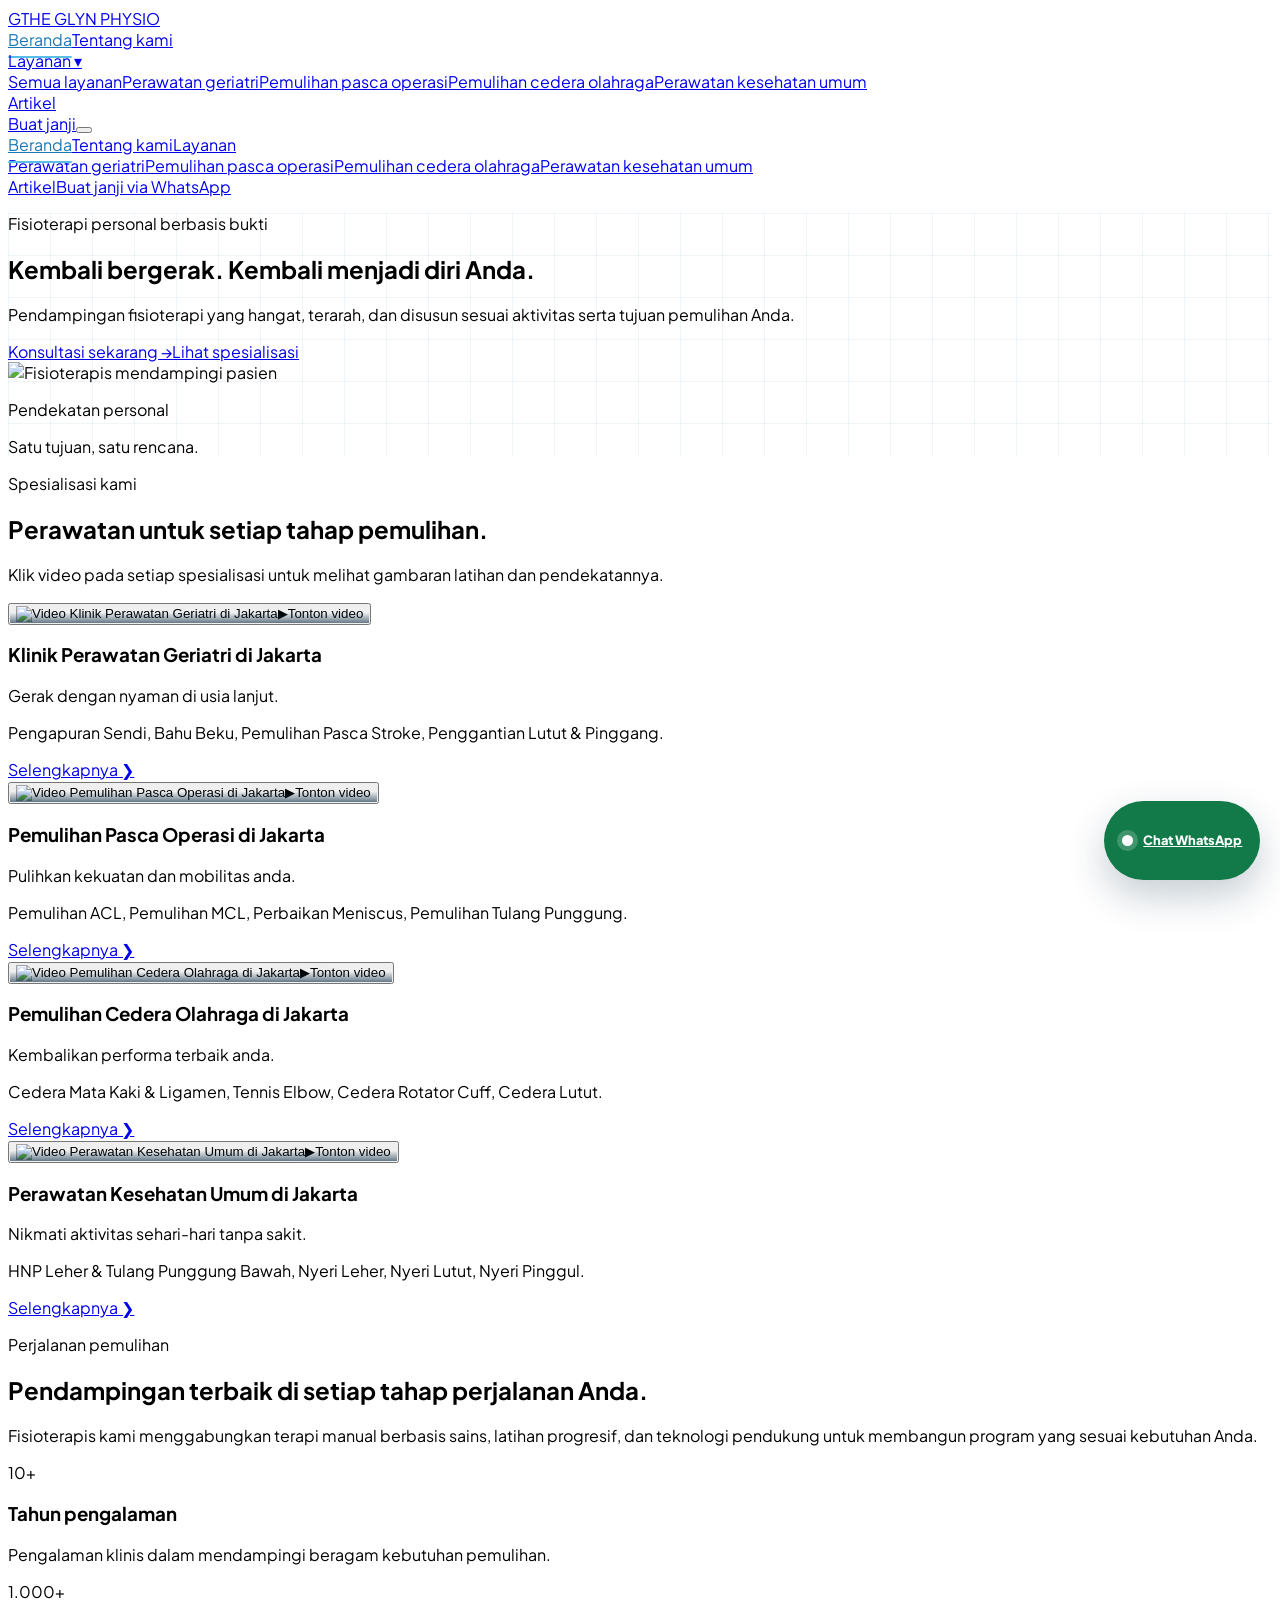
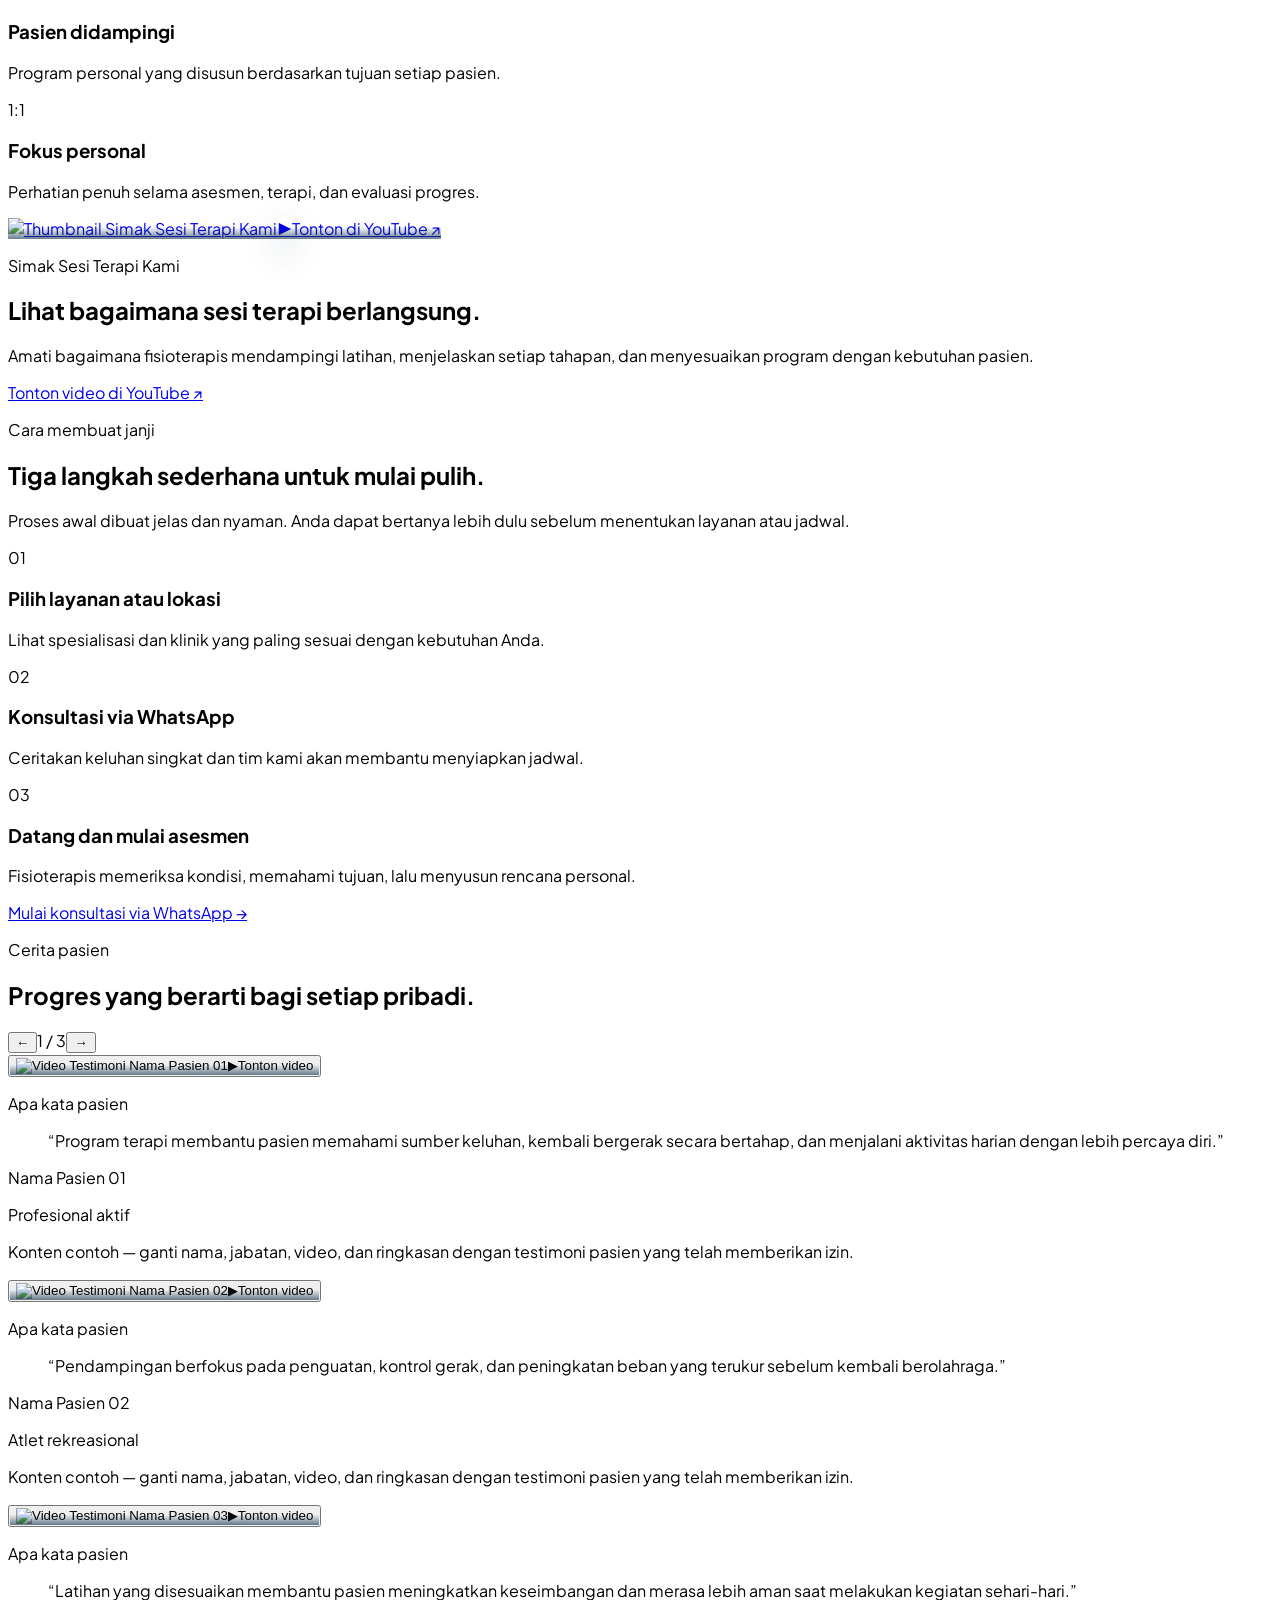
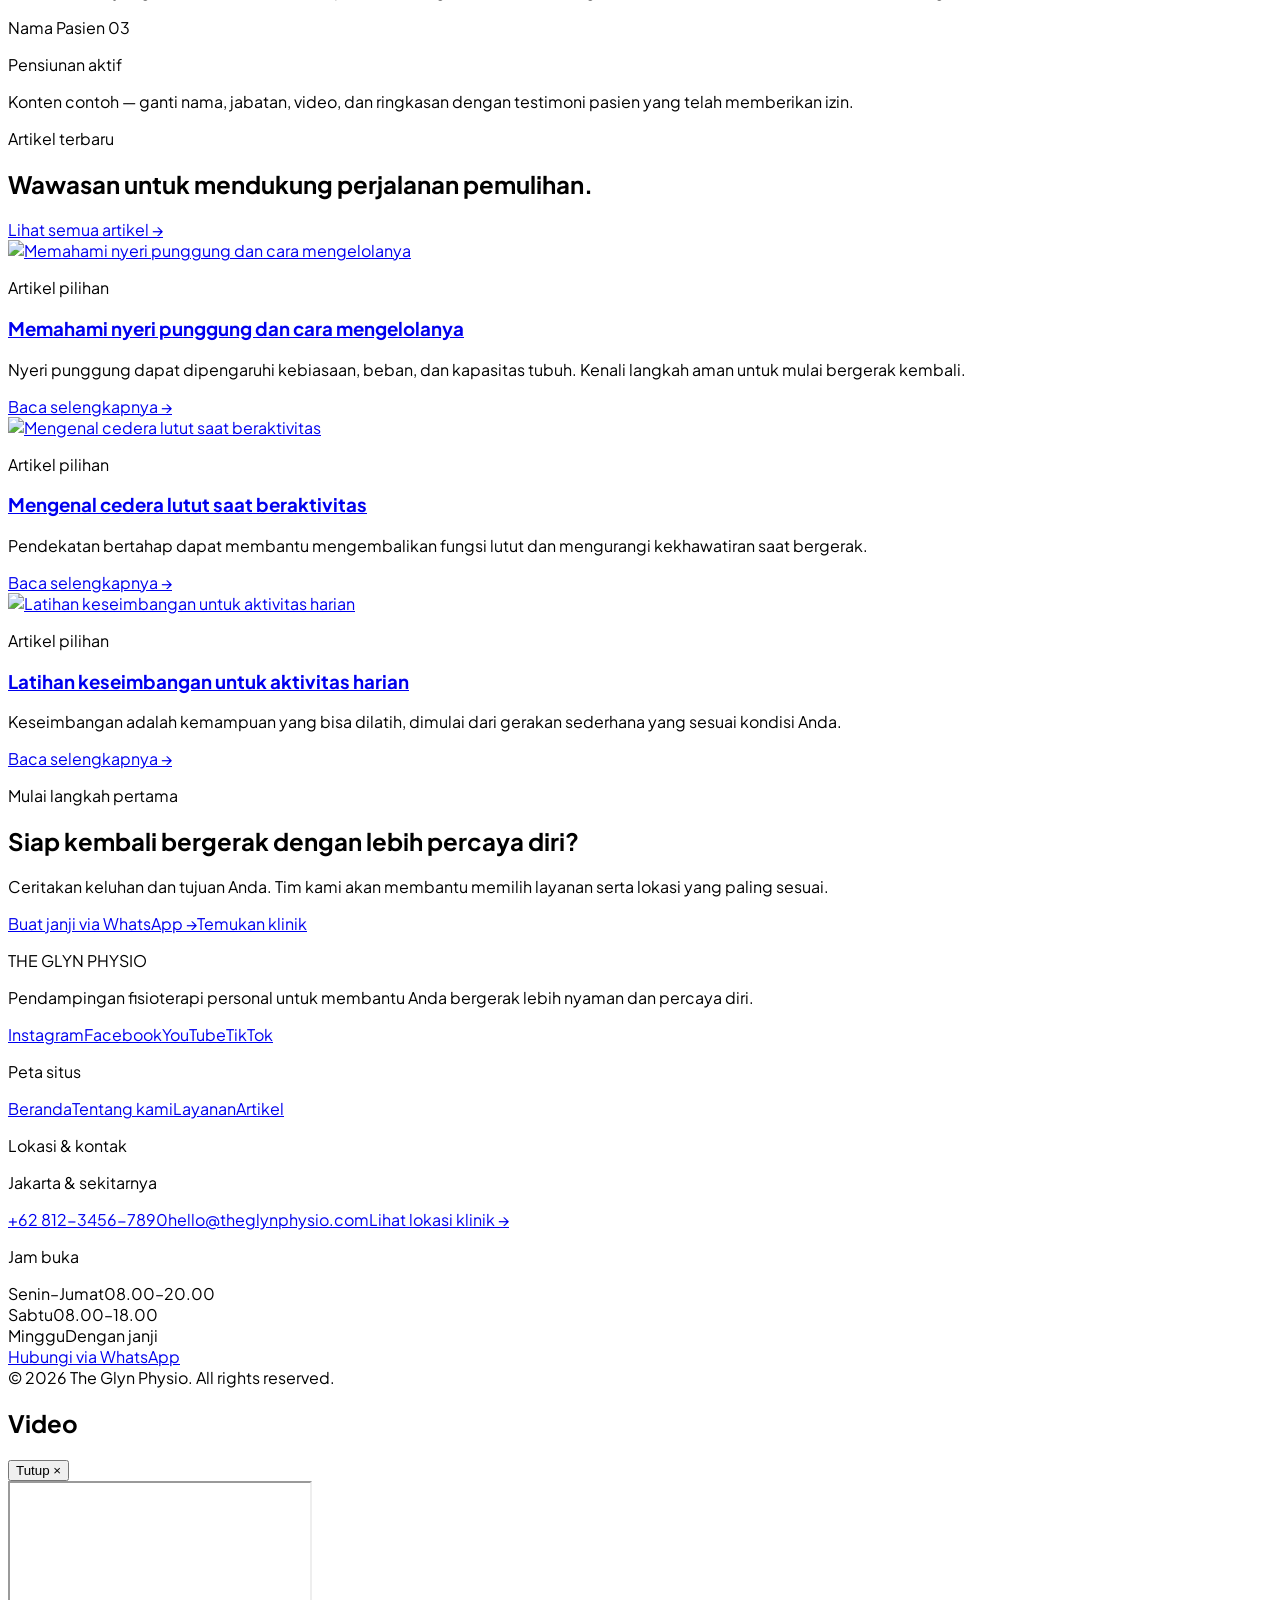
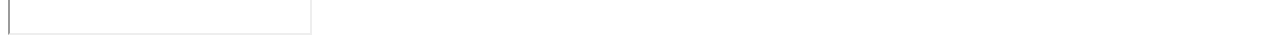
==== index.html @ 9abd16a7 "first commit" ====
<!doctype html>
<html lang="id">
  <head>
    <meta charset="UTF-8" />
    <meta name="viewport" content="width=device-width, initial-scale=1" />
    <meta name="description" content="The Glyn Physio — fisioterapi personal untuk membantu Anda kembali bergerak dengan percaya diri." />
    <title>The Glyn Physio | Trust in Expert Care</title>
    <script src="https://cdn.tailwindcss.com"></script>
    <script>tailwind.config={theme:{extend:{colors:{ink:"#12324a",teal:"#1b78b4",mint:"#eaf6fc",coral:"#1672a6",sand:"#f7fbfe"},fontFamily:{sans:["Plus Jakarta Sans","sans-serif"],display:["DM Serif Display","serif"]},boxShadow:{soft:"0 20px 60px rgba(18,50,74,.12)"}}}}</script>
    <link rel="stylesheet" href="styles.css" />
    <link rel="preconnect" href="https://fonts.googleapis.com" />
    <link rel="preconnect" href="https://fonts.gstatic.com" crossorigin />
    <link href="https://fonts.googleapis.com/css2?family=DM+Serif+Display&family=Plus+Jakarta+Sans:wght@400;600;700;800&display=swap" rel="stylesheet" />
  </head>
  <body class="bg-sand text-ink"></body>
  <script src="site.js"></script>
</html>
---- styles.css ----
html { scroll-behavior: smooth; }
body { font-family: "Plus Jakarta Sans", ui-sans-serif, system-ui, sans-serif; }
body.modal-open { overflow: hidden; }
.hero-grid { background-image: linear-gradient(rgba(27,120,180,.07) 1px, transparent 1px), linear-gradient(90deg, rgba(27,120,180,.07) 1px, transparent 1px); background-size: 42px 42px; }
.service-card { transition: transform .18s ease, box-shadow .18s ease; }
.service-card:hover { transform: translateY(-5px); box-shadow: 0 20px 45px rgba(18,50,74,.12); }
.media-cover { position: relative; overflow: hidden; }
.media-cover::after { content: ""; position: absolute; inset: 0; background: linear-gradient(to top, rgba(18,50,74,.62), transparent 58%); pointer-events: none; }
.media-cover img { transition: transform .45s ease; }
.media-cover:hover img { transform: scale(1.035); }
.play-button { box-shadow: 0 12px 34px rgba(18,50,74,.24); }
.video-modal { animation: modal-in .18s ease-out; }
.nav-link { position: relative; padding-block: .65rem; transition: color .18s ease; }
.nav-link:hover, .nav-link.is-active { color: #1b78b4; }
.nav-link.is-active::after { content: ""; position: absolute; left: 0; right: 0; bottom: .15rem; height: 2px; border-radius: 999px; background: #59bfe8; }
.whatsapp-float { position: fixed; right: 1.25rem; bottom: 1.25rem; z-index: 60; display: inline-flex; min-height: 3.25rem; align-items: center; gap: .65rem; border-radius: 999px; background: #117a48; padding: .85rem 1.1rem; color: #fff; font-size: .8rem; font-weight: 800; box-shadow: 0 16px 38px rgba(18,50,74,.24); transition: transform .18s ease, background .18s ease; }
.whatsapp-float:hover { transform: translateY(-3px); background: #0d653b; }
.whatsapp-pulse { width: .7rem; height: .7rem; border-radius: 999px; background: #fff; box-shadow: 0 0 0 5px rgba(255,255,255,.2); }
:focus-visible { outline: 3px solid #59bfe8; outline-offset: 3px; }
@keyframes modal-in { from { opacity: 0; } to { opacity: 1; } }
@media (max-width: 420px) { .whatsapp-float span:last-child { display: none; } .whatsapp-float { width: 3.25rem; justify-content: center; padding-inline: 0; } }
@media (prefers-reduced-motion: reduce) { html { scroll-behavior: auto; } .service-card, .media-cover img, .video-modal, .whatsapp-float { transition: none; animation: none; } }
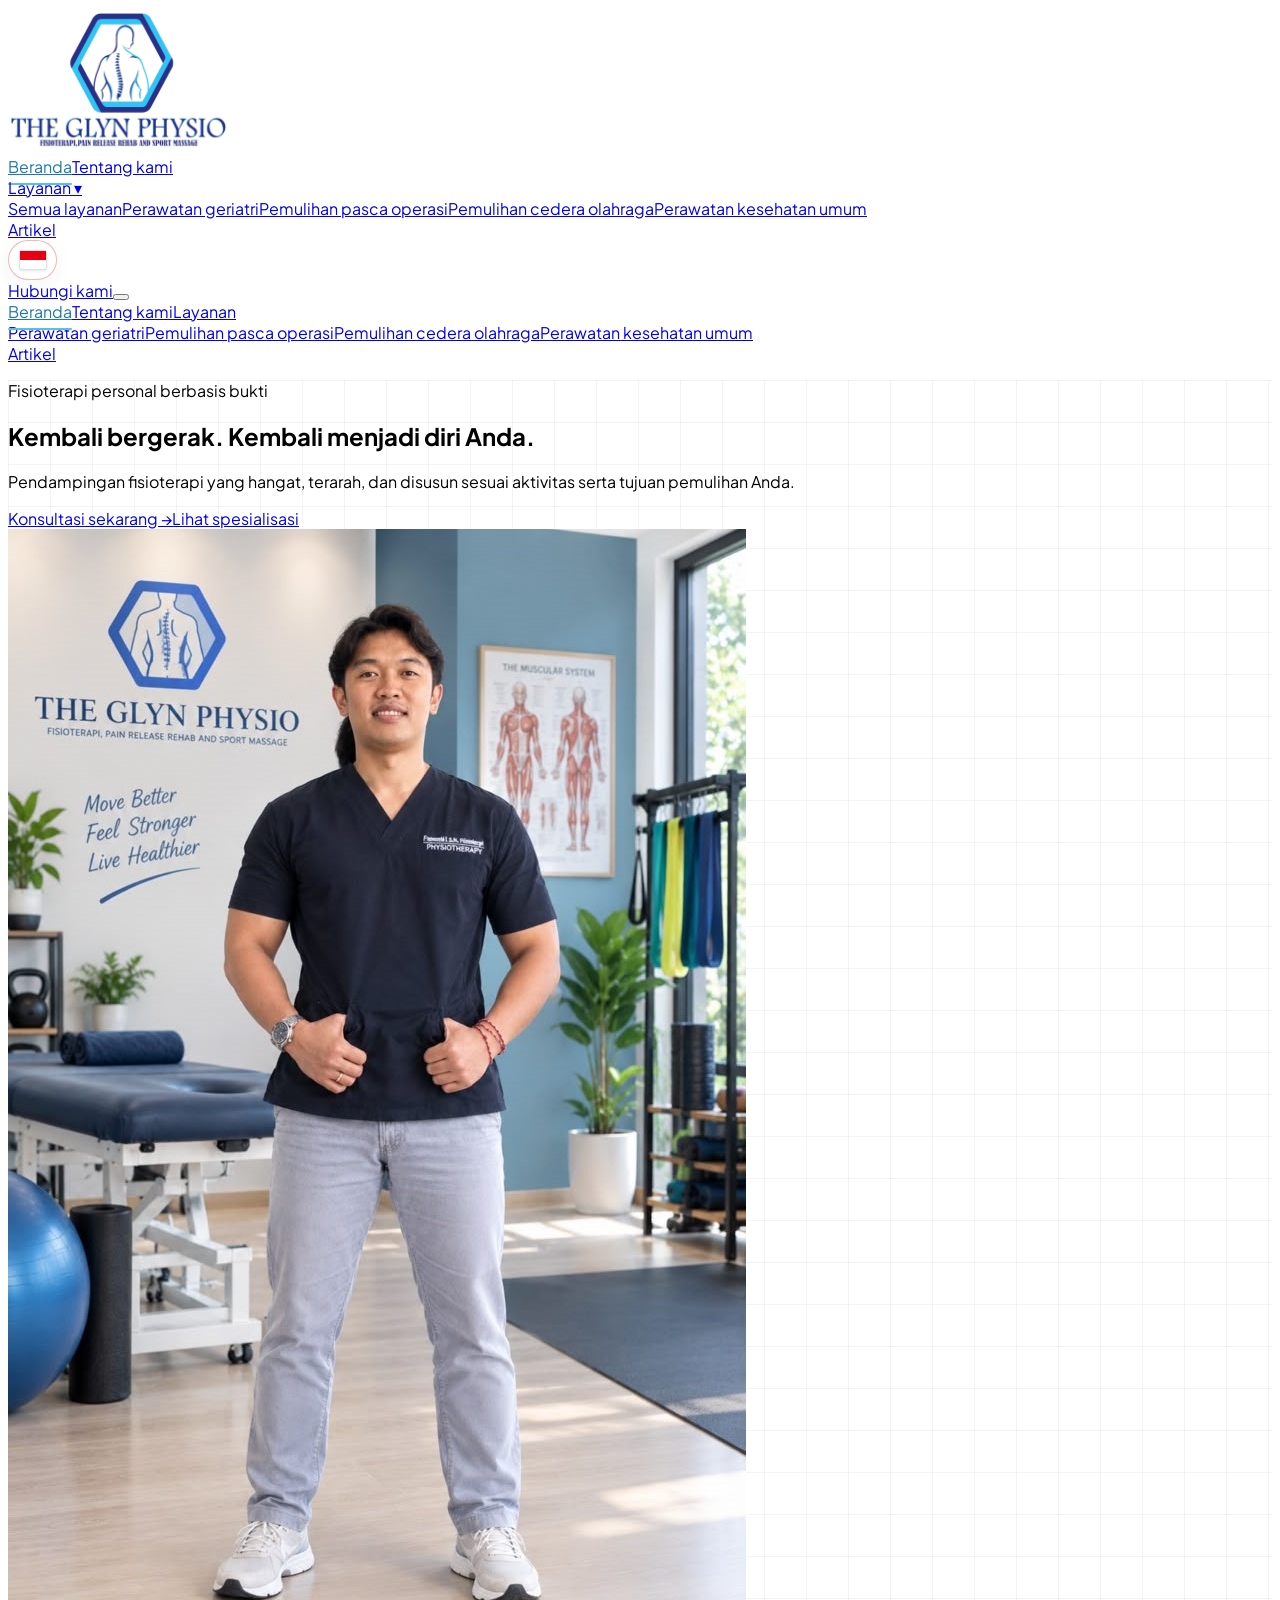
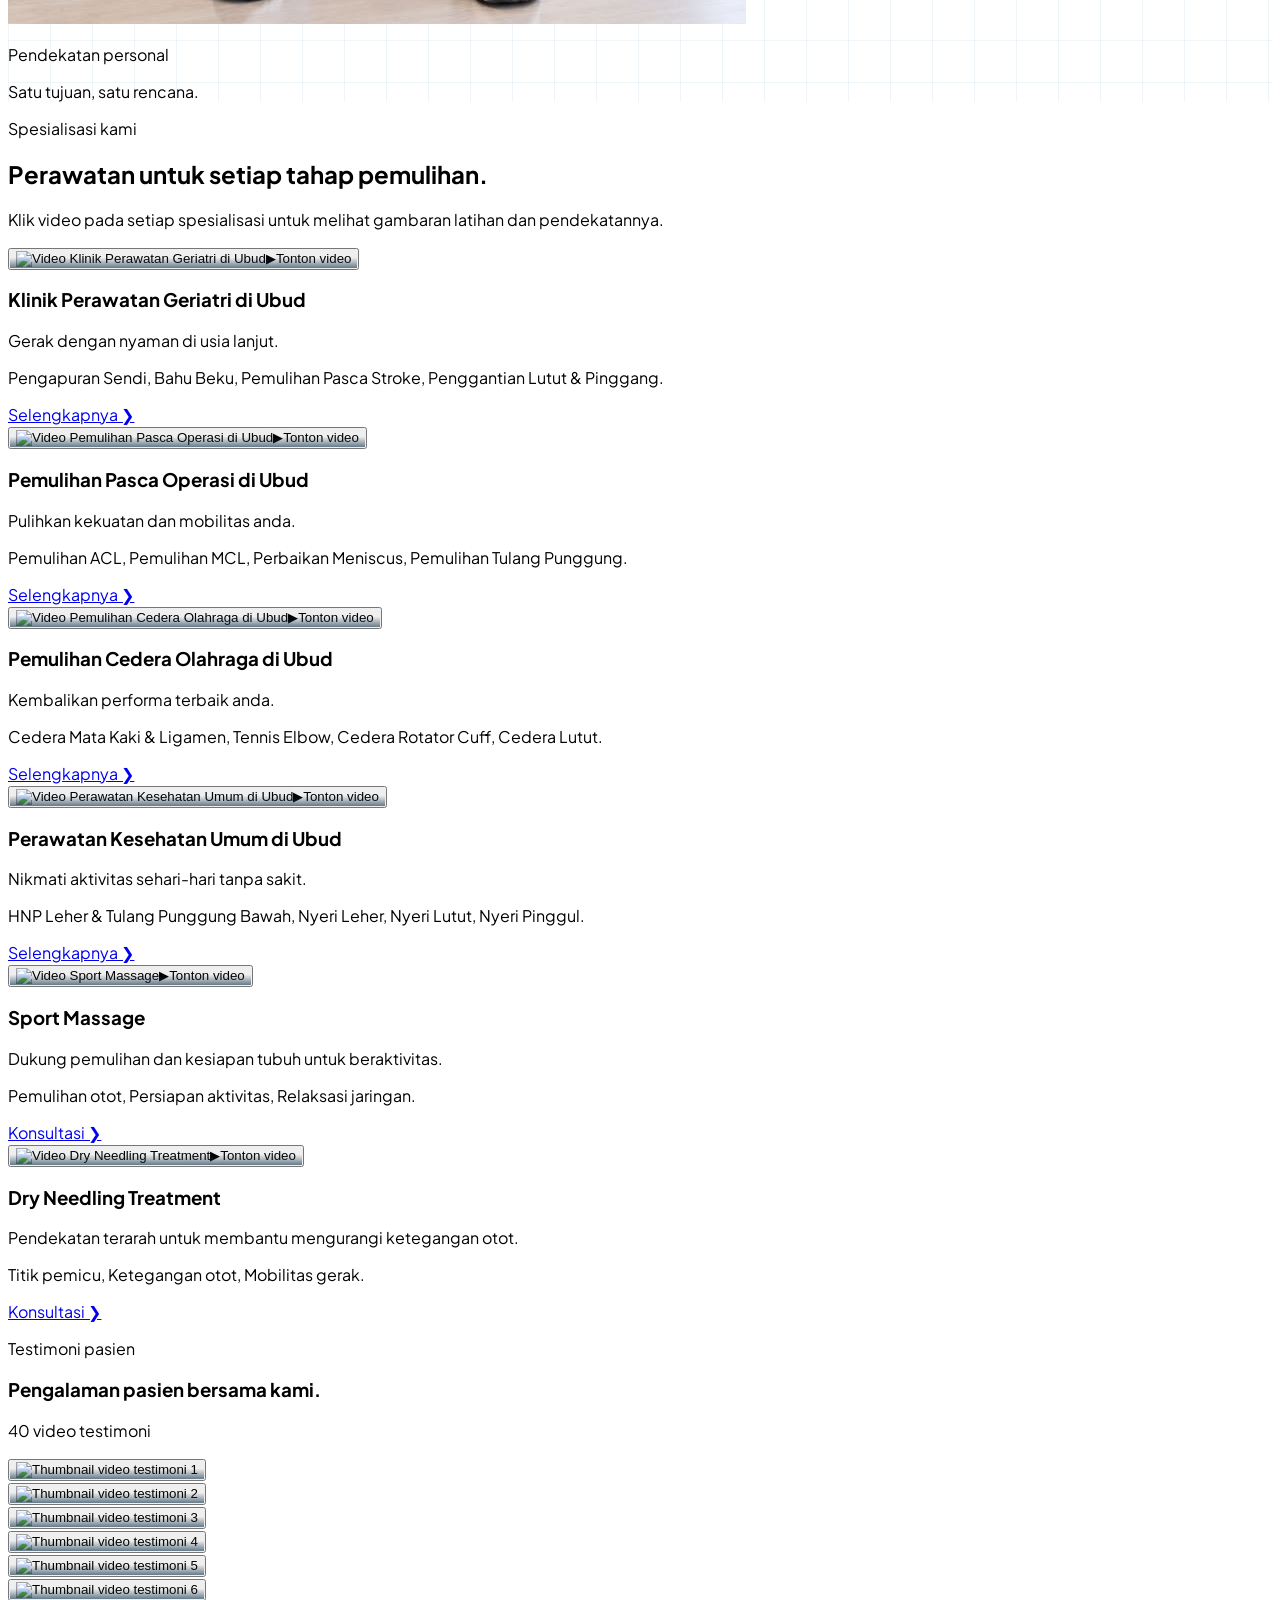
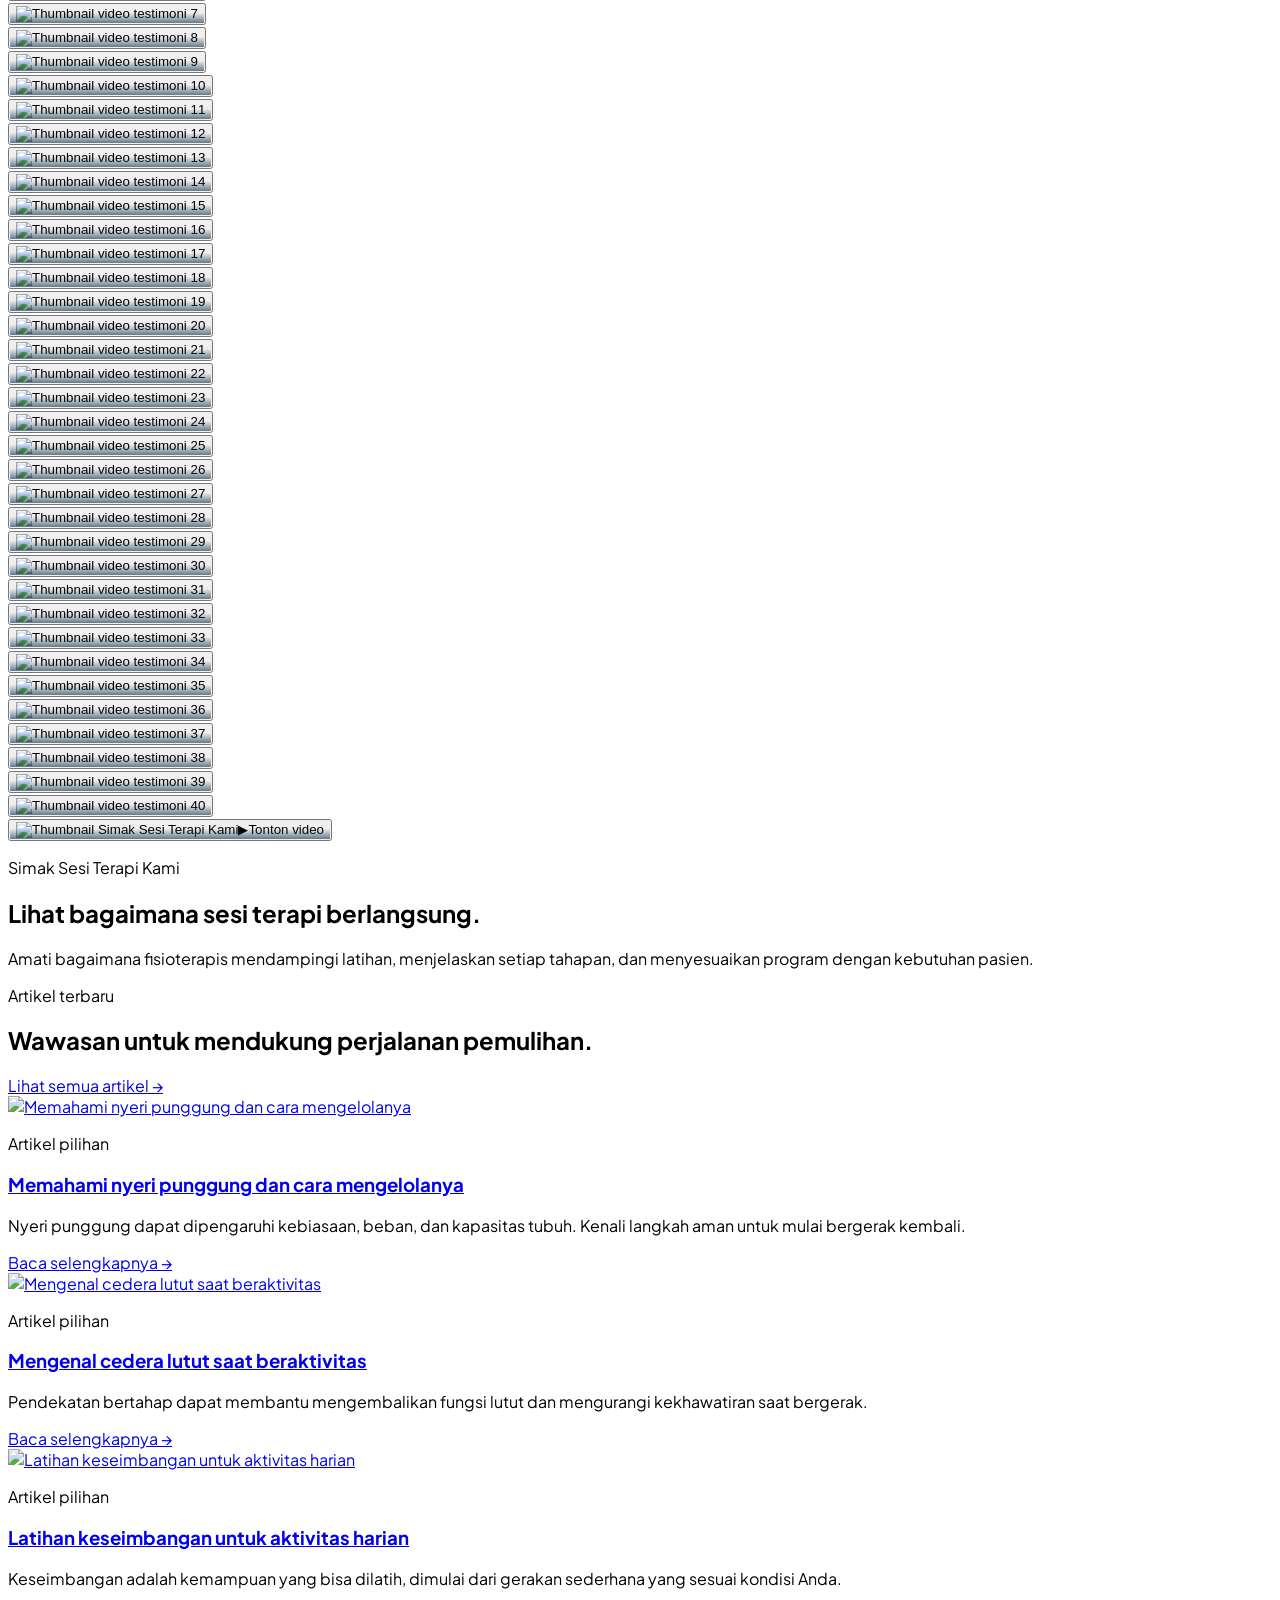
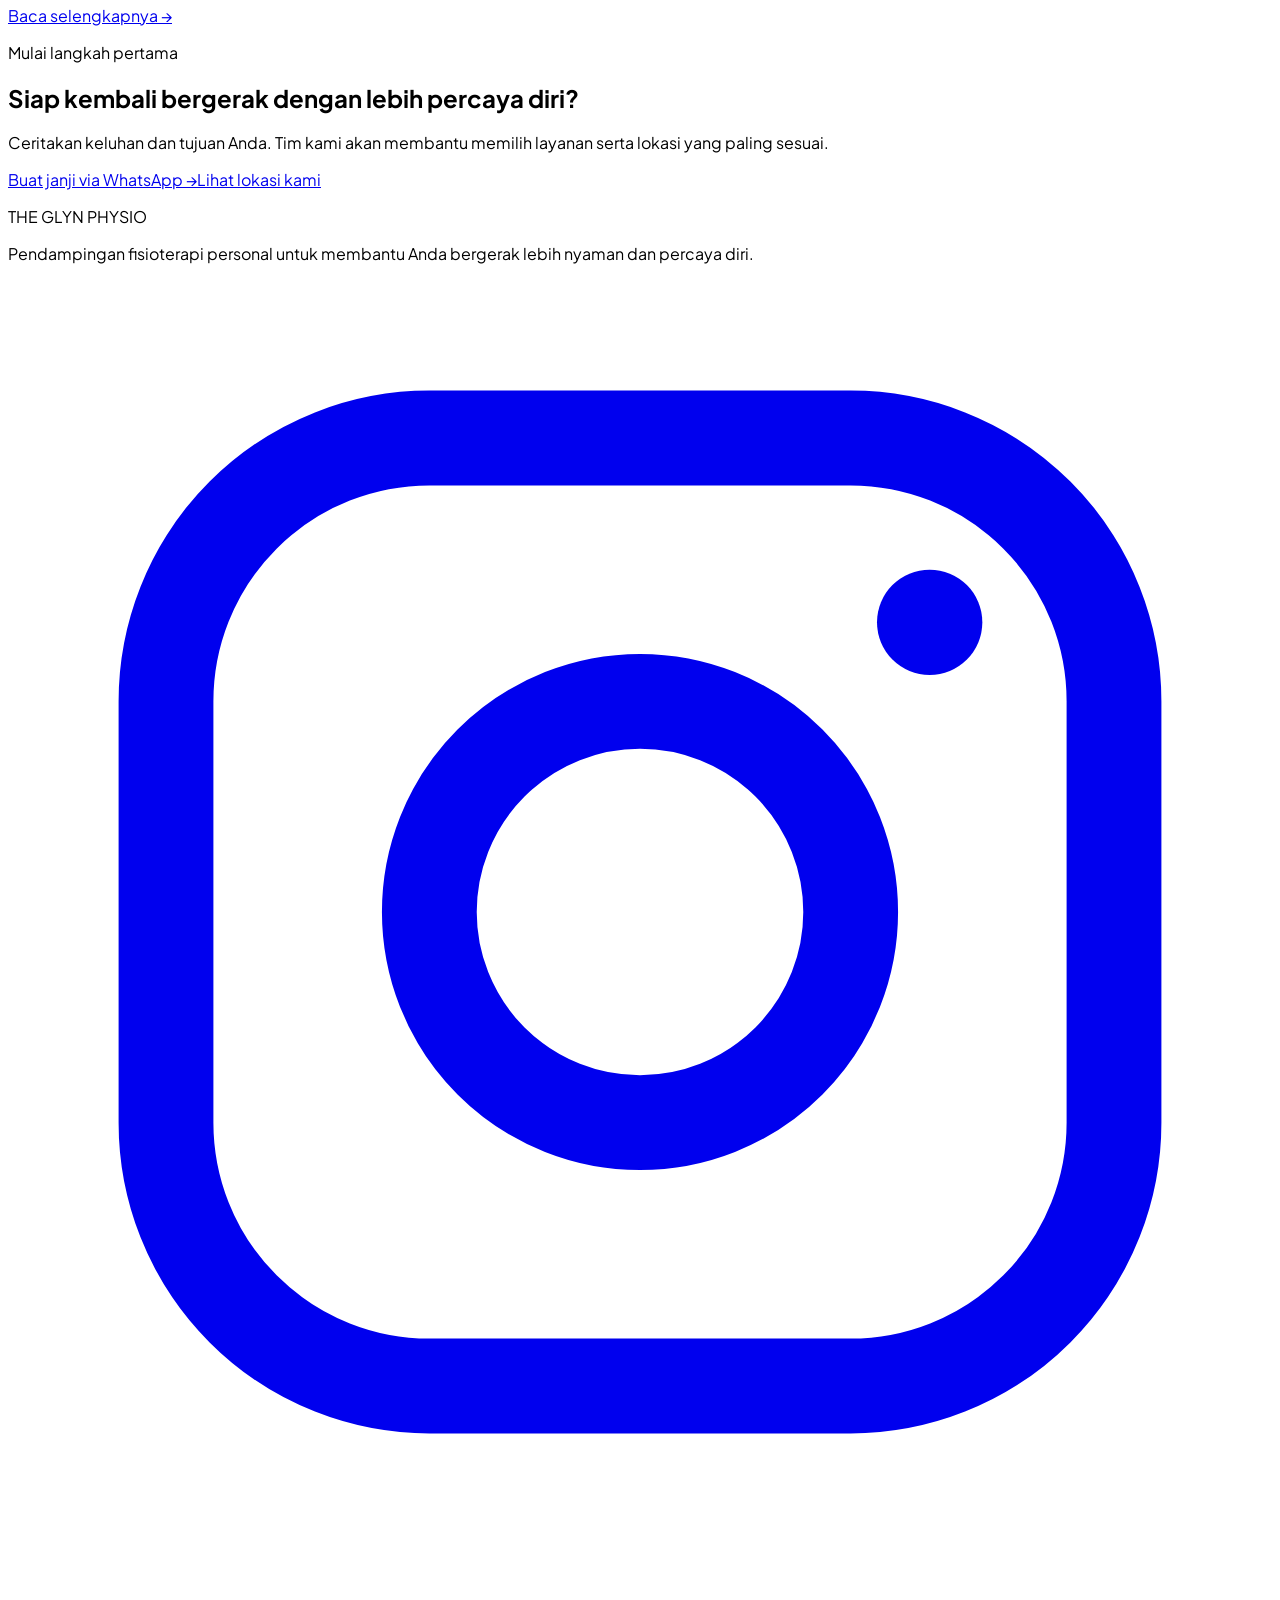
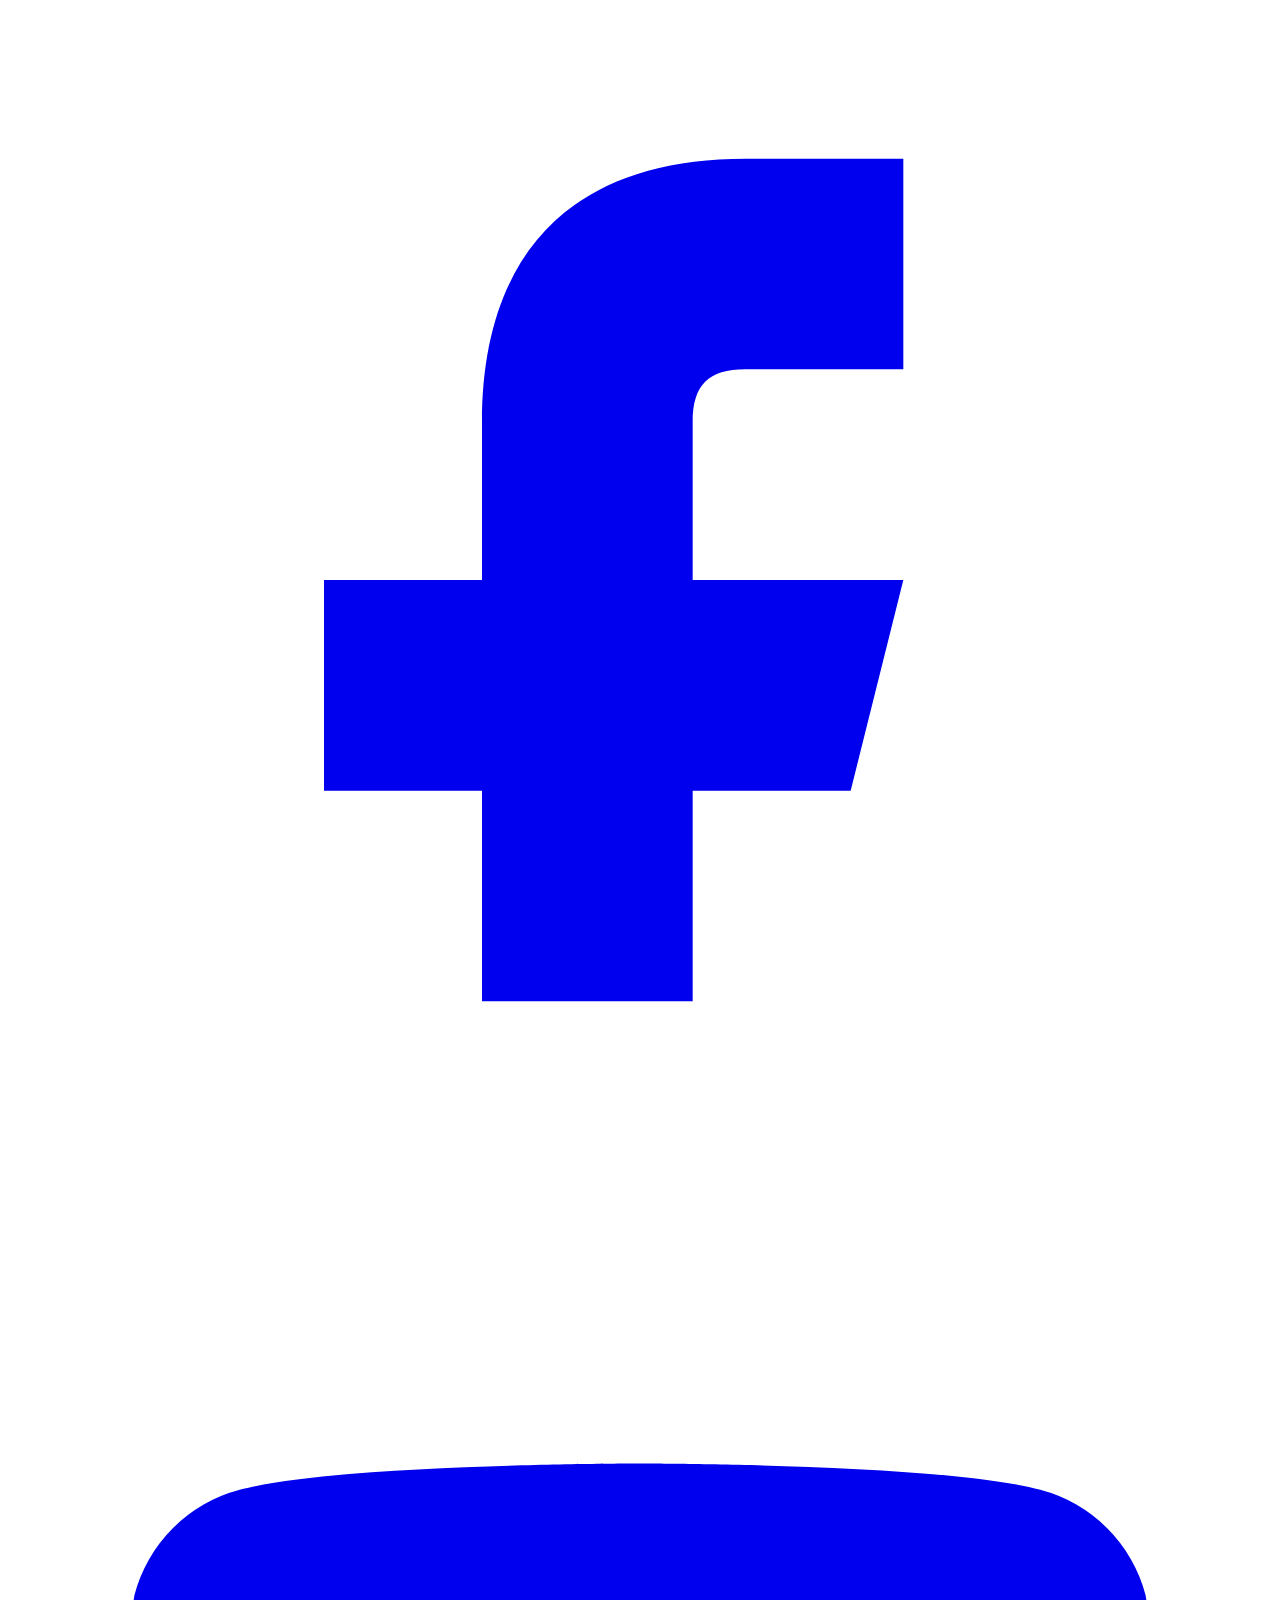
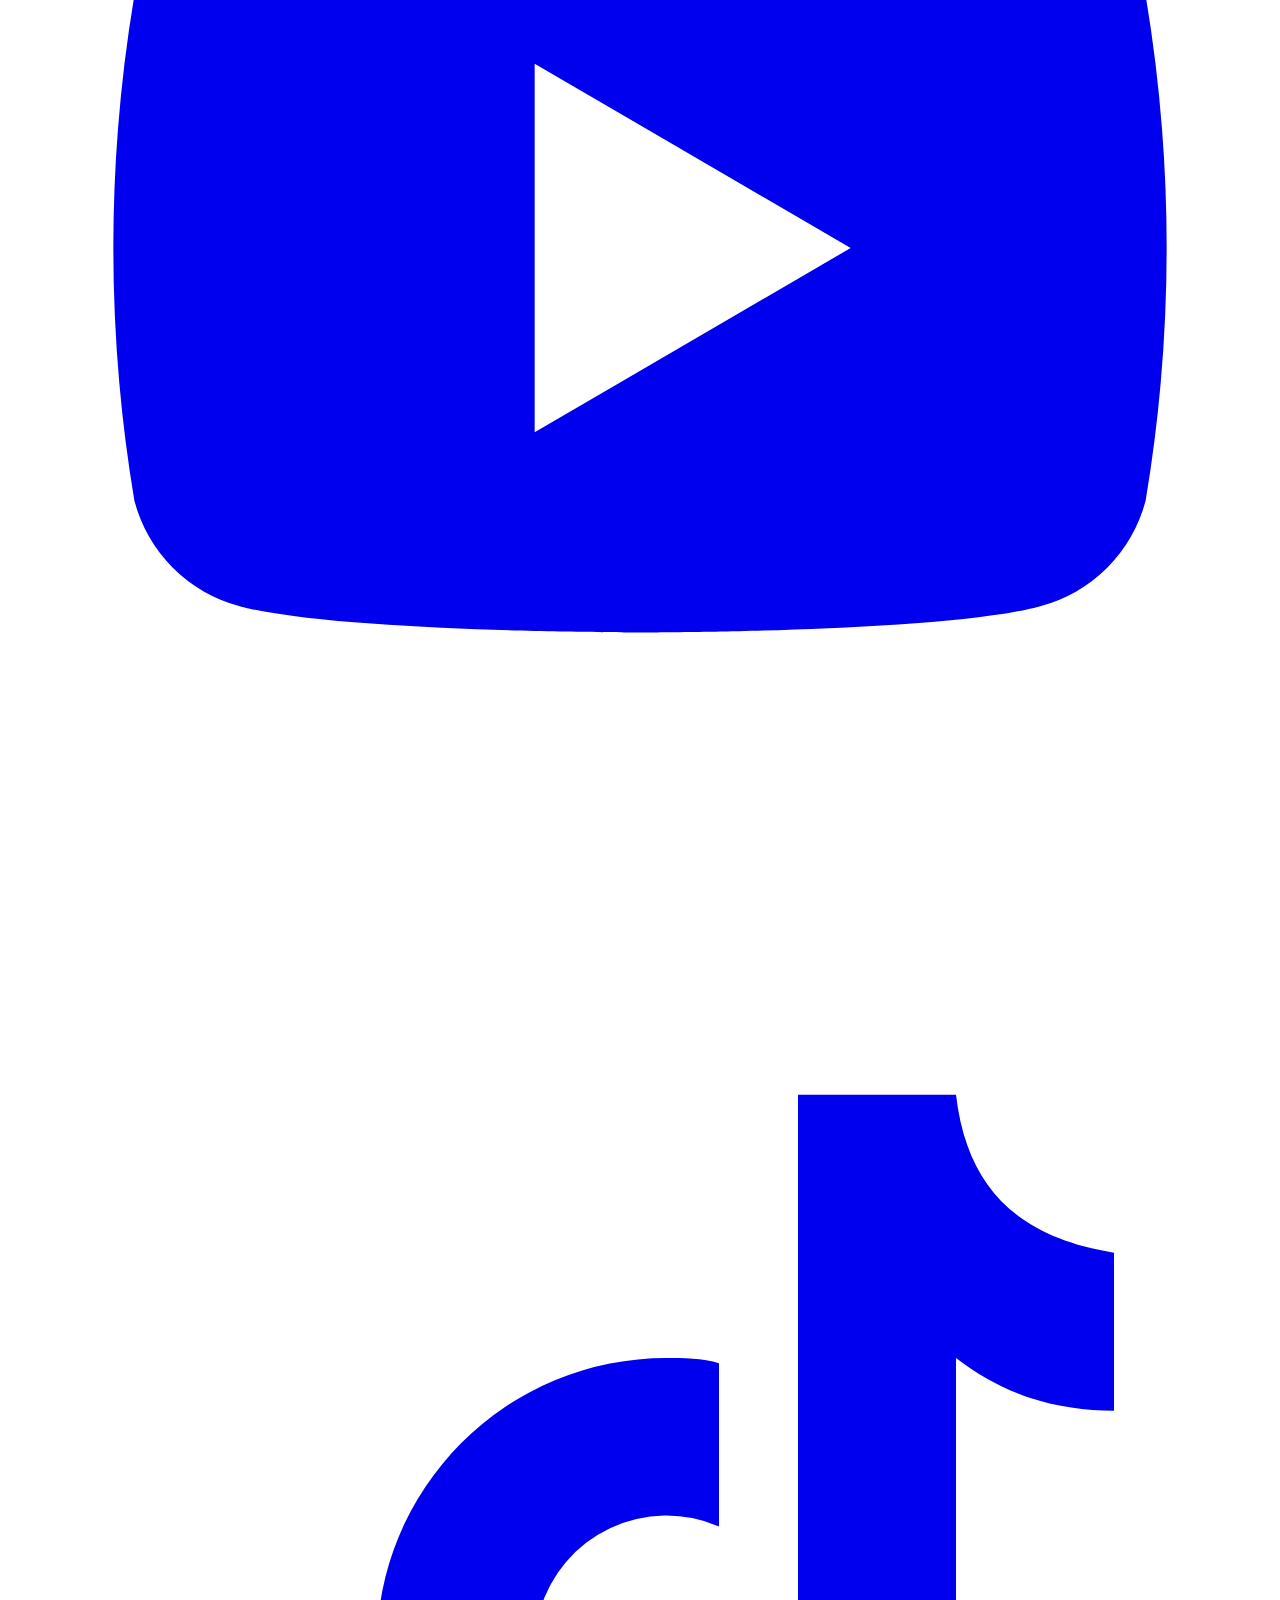
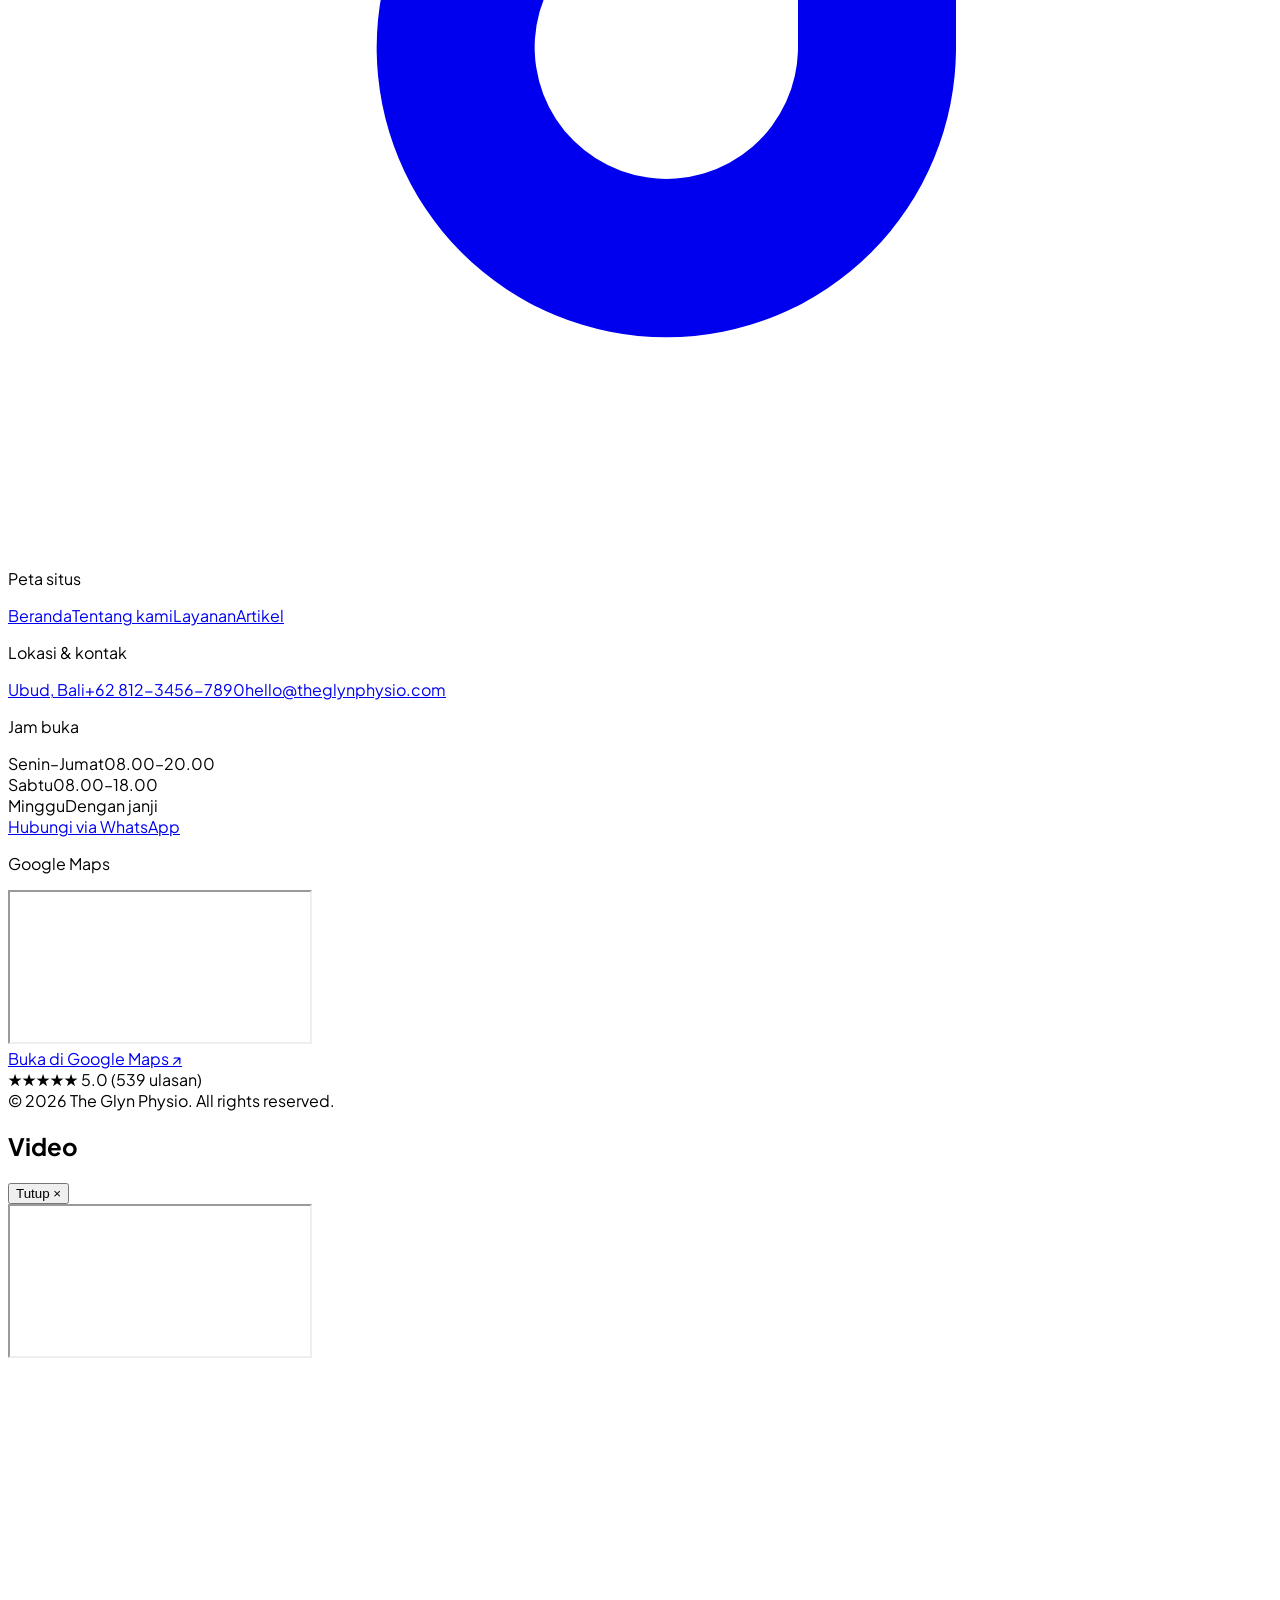
==== commit 95e92604: "update" ====
--- a/index.html
+++ b/index.html
@@ -4,14 +4,17 @@
     <meta charset="UTF-8" />
     <meta name="viewport" content="width=device-width, initial-scale=1" />
     <meta name="description" content="The Glyn Physio — fisioterapi personal untuk membantu Anda kembali bergerak dengan percaya diri." />
+    <meta name="robots" content="index, follow, max-image-preview:large, max-snippet:-1, max-video-preview:-1" />
+    <meta name="theme-color" content="#12324a" />
+    <link rel="icon" href="/assets/logo.png" type="image/png" />
     <title>The Glyn Physio | Trust in Expert Care</title>
     <script src="https://cdn.tailwindcss.com"></script>
     <script>tailwind.config={theme:{extend:{colors:{ink:"#12324a",teal:"#1b78b4",mint:"#eaf6fc",coral:"#1672a6",sand:"#f7fbfe"},fontFamily:{sans:["Plus Jakarta Sans","sans-serif"],display:["DM Serif Display","serif"]},boxShadow:{soft:"0 20px 60px rgba(18,50,74,.12)"}}}}</script>
-    <link rel="stylesheet" href="styles.css" />
+    <link rel="stylesheet" href="/styles.css" />
     <link rel="preconnect" href="https://fonts.googleapis.com" />
     <link rel="preconnect" href="https://fonts.gstatic.com" crossorigin />
     <link href="https://fonts.googleapis.com/css2?family=DM+Serif+Display&family=Plus+Jakarta+Sans:wght@400;600;700;800&display=swap" rel="stylesheet" />
   </head>
   <body class="bg-sand text-ink"></body>
-  <script src="site.js"></script>
+  <script src="/site.js"></script>
 </html>
--- a/styles.css
+++ b/styles.css
@@ -1,6 +1,23 @@
 html { scroll-behavior: smooth; }
 body { font-family: "Plus Jakarta Sans", ui-sans-serif, system-ui, sans-serif; }
 body.modal-open { overflow: hidden; }
+.site-logo { mix-blend-mode: multiply; }
+.language-switcher { position: relative; z-index: 70; }
+.language-flag-button { display: inline-flex; min-width: 49px; min-height: 40px; align-items: center; justify-content: center; border: 1px solid rgba(18, 50, 74, .16); border-radius: 999px; background: #fff; padding: 4px 9px; color: #12324a; box-shadow: 0 5px 18px rgba(18, 50, 74, .06); cursor: pointer; }
+.language-flag-button:hover,.language-flag-button[aria-expanded="true"] { border-color: rgba(27, 120, 180, .5); background: #eaf6fc; }
+.language-flag-button [data-active-language-flag],.language-options button>span:first-child { display: inline-block; width: 26px; height: 18px; flex: none; overflow: hidden; border: 1px solid rgba(18,50,74,.14); border-radius: 3px; background-color: #fff; background-repeat: no-repeat; background-position: center; background-size: cover; box-shadow: 0 1px 3px rgba(18,50,74,.13); font-size: 0!important; line-height: 0; }
+.language-flag-button [data-active-language-flag],.language-flag-button [data-active-language-flag][data-language="id"],.language-options button[data-language="id"]>span:first-child { background-image: linear-gradient(to bottom,#e70011 0 50%,#fff 50% 100%); }
+.language-flag-button [data-active-language-flag][data-language="en"],.language-options button[data-language="en"]>span:first-child { background-image: url("data:image/svg+xml,%3Csvg xmlns='http://www.w3.org/2000/svg' viewBox='0 0 60 36'%3E%3Cpath fill='%23012169' d='M0 0h60v36H0z'/%3E%3Cpath stroke='%23fff' stroke-width='7.2' d='m0 0 60 36m0-36L0 36'/%3E%3Cpath stroke='%23C8102E' stroke-width='2.4' d='m0 0 60 36m0-36L0 36'/%3E%3Cpath stroke='%23fff' stroke-width='12' d='M30 0v36M0 18h60'/%3E%3Cpath stroke='%23C8102E' stroke-width='7.2' d='M30 0v36M0 18h60'/%3E%3C/svg%3E"); }
+.language-caret { font-size: 12px; transition: transform .16s; }
+.language-flag-button[aria-expanded="true"] .language-caret { transform: rotate(180deg); }
+.language-options { position: absolute; top: calc(100% + 9px); right: 0; width: 218px; overflow: hidden; border: 1px solid rgba(18, 50, 74, .12); border-radius: 15px; background: #fff; padding: 6px; box-shadow: 0 18px 48px rgba(18, 50, 74, .18); }
+.language-options[hidden] { display: none; }
+.language-options button { display: grid; width: 100%; grid-template-columns: 28px 1fr 18px; align-items: center; gap: 9px; border: 0; border-radius: 10px; background: transparent; padding: 11px 10px; color: #12324a; text-align: left; font: 700 12px/1.3 "Plus Jakarta Sans", sans-serif; cursor: pointer; }
+.language-options button:hover,.language-options button:focus-visible,.language-options button.active { background: #eaf6fc; color: #1b78b4; outline: none; }
+.language-options button b { visibility: hidden; color: #1b78b4; }
+.language-options button.active b { visibility: visible; }
+.gtranslate_wrapper { position: absolute; width: 1px; height: 1px; overflow: hidden; opacity: 0; pointer-events: none; }
+.translation-error .language-flag-button { border-color: rgba(197, 60, 48, .35); }
 .hero-grid { background-image: linear-gradient(rgba(27,120,180,.07) 1px, transparent 1px), linear-gradient(90deg, rgba(27,120,180,.07) 1px, transparent 1px); background-size: 42px 42px; }
 .service-card { transition: transform .18s ease, box-shadow .18s ease; }
 .service-card:hover { transform: translateY(-5px); box-shadow: 0 20px 45px rgba(18,50,74,.12); }
@@ -9,7 +26,15 @@
 .media-cover img { transition: transform .45s ease; }
 .media-cover:hover img { transform: scale(1.035); }
 .play-button { box-shadow: 0 12px 34px rgba(18,50,74,.24); }
+.review-carousel { scrollbar-width: thin; scrollbar-color: rgba(142,217,245,.75) transparent; }
+.review-carousel::-webkit-scrollbar { height: .45rem; }
+.review-carousel::-webkit-scrollbar-track { background: transparent; }
+.review-carousel::-webkit-scrollbar-thumb { border: .12rem solid transparent; border-radius: 999px; background: rgba(142,217,245,.75); background-clip: padding-box; }
+.review-carousel::-webkit-scrollbar-thumb:hover { background: #8ed9f5; background-clip: padding-box; }
 .video-modal { animation: modal-in .18s ease-out; }
+.video-modal-dialog { max-height: calc(100vh - 2rem); }
+.video-modal-player { height: min(78vh, 720px); }
+.video-modal .play-button { animation: play-pulse 2.2s ease-in-out infinite; }
 .nav-link { position: relative; padding-block: .65rem; transition: color .18s ease; }
 .nav-link:hover, .nav-link.is-active { color: #1b78b4; }
 .nav-link.is-active::after { content: ""; position: absolute; left: 0; right: 0; bottom: .15rem; height: 2px; border-radius: 999px; background: #59bfe8; }
@@ -18,5 +43,7 @@
 .whatsapp-pulse { width: .7rem; height: .7rem; border-radius: 999px; background: #fff; box-shadow: 0 0 0 5px rgba(255,255,255,.2); }
 :focus-visible { outline: 3px solid #59bfe8; outline-offset: 3px; }
 @keyframes modal-in { from { opacity: 0; } to { opacity: 1; } }
+@keyframes play-pulse { 0%, 100% { box-shadow: 0 12px 34px rgba(18,50,74,.24); } 50% { box-shadow: 0 12px 34px rgba(89,191,232,.5), 0 0 0 9px rgba(142,217,245,.12); } }
 @media (max-width: 420px) { .whatsapp-float span:last-child { display: none; } .whatsapp-float { width: 3.25rem; justify-content: center; padding-inline: 0; } }
-@media (prefers-reduced-motion: reduce) { html { scroll-behavior: auto; } .service-card, .media-cover img, .video-modal, .whatsapp-float { transition: none; animation: none; } }
+@media (max-width: 640px) { .video-modal-dialog { max-height: calc(100vh - 1.5rem); } .video-modal-player { height: calc(100vh - 6.5rem); min-height: 18rem; } }
+@media (prefers-reduced-motion: reduce) { html { scroll-behavior: auto; } .service-card, .media-cover img, .video-modal, .video-modal .play-button, .whatsapp-float { transition: none; animation: none; } }
